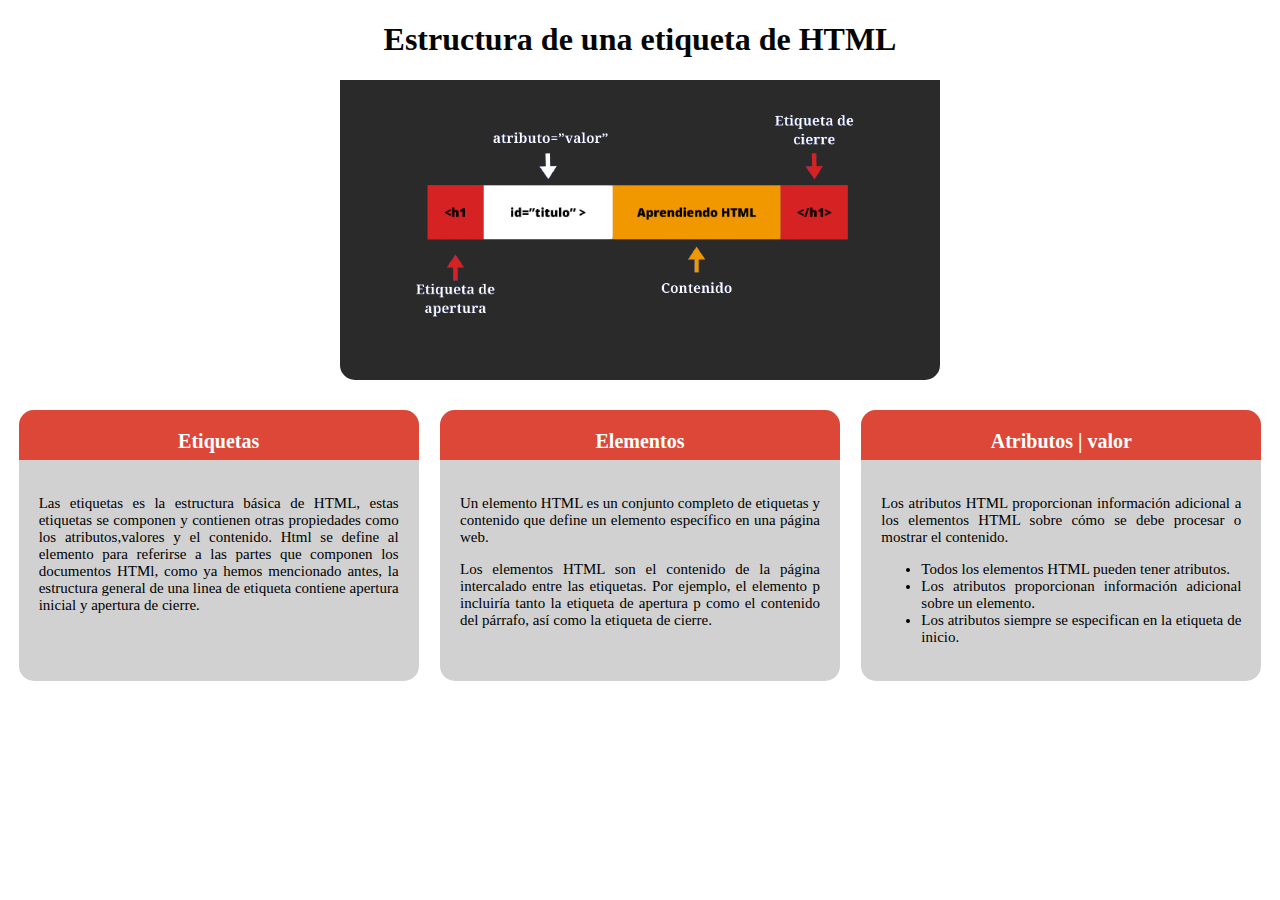
==== Documenthtml.html @ be3a15d9 "html document structure preview" ====
<!DOCTYPE html>
<html lang="en">

<head>
  <meta charset="UTF-8">
  <meta name="viewport" content="width=device-width, initial-scale=1.0">
  <link rel="stylesheet" href="./css/styles.css">
  <title>Aprendiendo de HTML</title>
</head>

<body>



  <h1 class="titlev">Estructura de una etiqueta de HTML</h1>

  <div class="imagenv">
    <img src="./assets/img/EstImg1.png" alt="Estructura de etiqueta">
  </div>


  <div class="cards">
    <div class="Cardv">
      <header class="headerv">
        <h1 class="cardtitle">Etiquetas</h1>
      </header>

      <div class="containerv">
        <p>Las etiquetas es la estructura básica de HTML, estas etiquetas se componen y contienen otras propiedades
          como
          los atributos,valores y el contenido. Html se define al elemento para referirse a las partes que componen
          los
          documentos HTMl, como ya hemos mencionado antes, la estructura general de una linea de etiqueta contiene
          apertura inicial y apertura de cierre.</p>
      </div>
    </div>

    <div class="Cardv">
      <header class="headerv">
        <h1 class="cardtitle">Elementos</h1>
      </header>

      <div class="containerv">
        <p>Un elemento HTML es un conjunto completo de etiquetas y contenido que define un elemento específico en una
          página web.</p>
        <p>Los elementos HTML son el contenido de la página intercalado entre las etiquetas. Por ejemplo, el elemento
          p incluiría tanto la etiqueta de apertura p como el contenido del párrafo, así como la etiqueta de cierre.
        </p>
      </div>
    </div>

    <div class="Cardv">
      <header class="headerv">
        <h1 class="cardtitle">Atributos | valor</h1>
      </header>

      <div class="containerv">
        <p>Los atributos HTML proporcionan información adicional a los elementos HTML sobre cómo se debe procesar o
          mostrar el contenido. </p>
        <ul>
          <li>Todos los elementos HTML pueden tener atributos.</li>
          <li>Los atributos proporcionan información adicional sobre un elemento.</li>
          <li>Los atributos siempre se especifican en la etiqueta de inicio.</li>
        </ul>
      </div>
    </div>

  </div>









</body>

</html>
---- css/styles.css ----
.titlev{
text-align: center;
color: #050505;
font-weight: bold;

}

.titlev:hover{
color: #ff0606;
}

.imagenv{
  width: 600px;
  height: 300px;
  border-bottom-right-radius: 15px;
  border-bottom-left-radius: 15px;
  background-color: #2b2a2a;
  display: block;
  margin: auto ;
}

.imagenv:hover{
  padding: 1rem;
  color: white;
  border-width: 5px;
  border-style: solid;
  border-image: 
    linear-gradient(
      to bottom, 
      red, 
      rgba(0, 0, 0, 0)
    ) 1 100%;
}

img{
  width: 500px;
  display: block;
  margin: auto;
}

.cards{
  display: flex;
  justify-content:space-around;

}

.headerv{
  width: 400px;
  height: 50px;
  border-top-left-radius: 15px;
  border-top-right-radius: 15px;
  background-color: #DC4737;
}

.cardtitle{
  color: #ffff;
  text-align: left; 
  font-size: 20px;
  padding: 20px;
  text-align: center;
  margin: 0;
}
.Cardv{
  margin-top: 30px;
  margin-bottom: 30px;
  border-top-left-radius: 15px;
  border-top-right-radius: 15px;
  border-bottom-right-radius: 15px;
  border-bottom-left-radius: 15px;
  width: 400px;
  background-color: #d1d1d1;
}

.containerv{
  padding: 20px;
  font-size: 15px;
  text-align: justify;
}
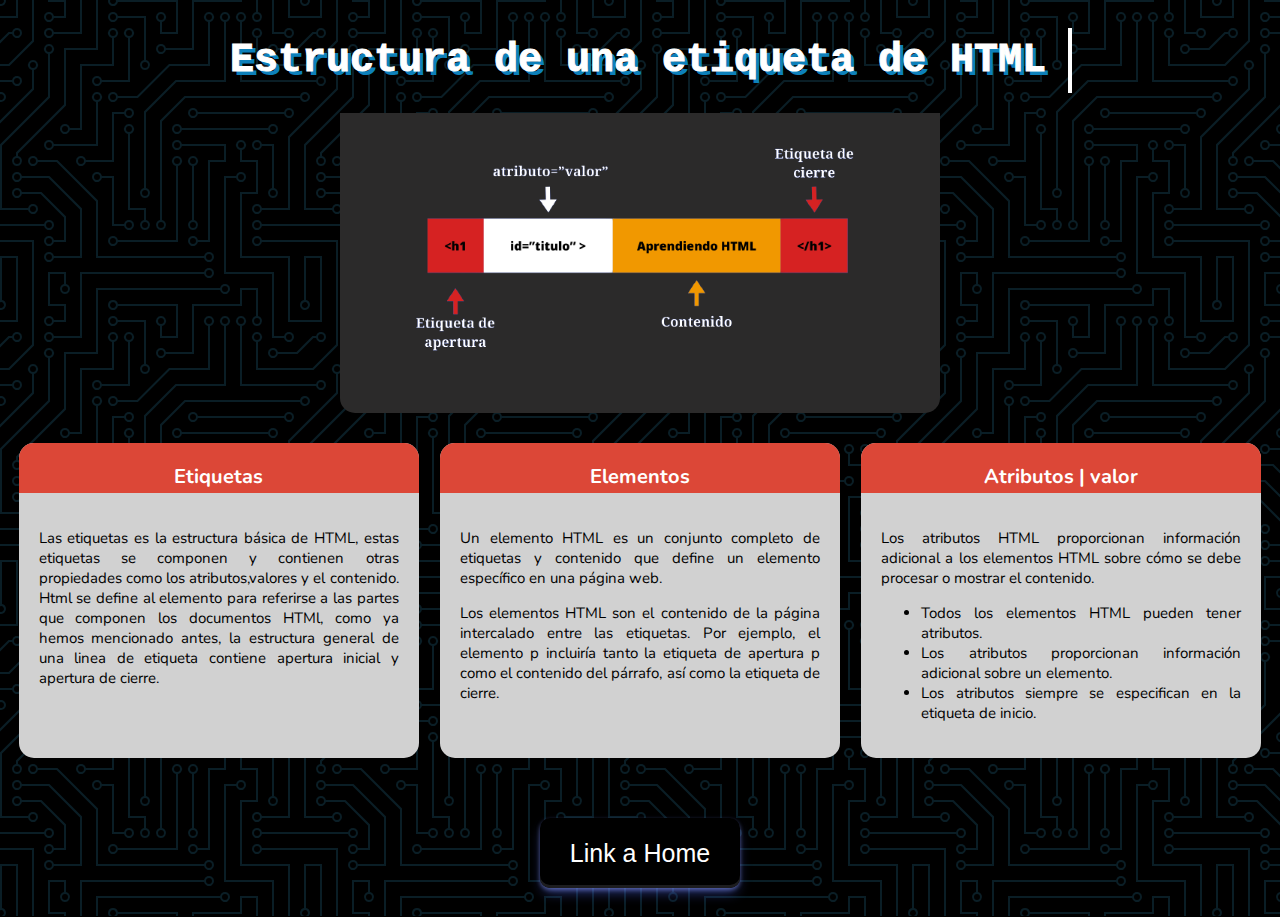
==== commit 8a9c57d0: "ultimos cambios" ====
--- a/Documenthtml.html
+++ b/Documenthtml.html
@@ -1,80 +1,83 @@
 <!DOCTYPE html>
 <html lang="en">
+  <head>
+    <meta charset="UTF-8" />
+    <meta name="viewport" content="width=device-width, initial-scale=1.0" />
+    <link rel="stylesheet" href="./css/styles.css" />
+    <title>Aprendiendo de HTML</title>
+  </head>
 
-<head>
-  <meta charset="UTF-8">
-  <meta name="viewport" content="width=device-width, initial-scale=1.0">
-  <link rel="stylesheet" href="./css/styles.css">
-  <title>Aprendiendo de HTML</title>
-</head>
+  <body>
+    <div class="titulo">
+      <h1 class="titlev">Estructura de una etiqueta de HTML</h1>
+    </div>
 
-<body>
+    <div class="imagenv">
+      <img src="./assets/img/EstImg1.png" alt="Estructura de etiqueta" />
+    </div>
 
+    <div class="cards">
+      <div class="Cardv">
+        <header class="headerv">
+          <h2 class="cardtitle">Etiquetas</h2>
+        </header>
 
+        <div class="containerv">
+          <p>
+            Las etiquetas es la estructura básica de HTML, estas etiquetas se
+            componen y contienen otras propiedades como los atributos,valores y
+            el contenido. Html se define al elemento para referirse a las partes
+            que componen los documentos HTMl, como ya hemos mencionado antes, la
+            estructura general de una linea de etiqueta contiene apertura
+            inicial y apertura de cierre.
+          </p>
+        </div>
+      </div>
 
-  <h1 class="titlev">Estructura de una etiqueta de HTML</h1>
+      <div class="Cardv">
+        <header class="headerv">
+          <h1 class="cardtitle">Elementos</h1>
+        </header>
 
-  <div class="imagenv">
-    <img src="./assets/img/EstImg1.png" alt="Estructura de etiqueta">
-  </div>
+        <div class="containerv">
+          <p>
+            Un elemento HTML es un conjunto completo de etiquetas y contenido
+            que define un elemento específico en una página web.
+          </p>
+          <p>
+            Los elementos HTML son el contenido de la página intercalado entre
+            las etiquetas. Por ejemplo, el elemento p incluiría tanto la
+            etiqueta de apertura p como el contenido del párrafo, así como la
+            etiqueta de cierre.
+          </p>
+        </div>
+      </div>
 
+      <div class="Cardv">
+        <header class="headerv">
+          <h1 class="cardtitle">Atributos | valor</h1>
+        </header>
 
-  <div class="cards">
-    <div class="Cardv">
-      <header class="headerv">
-        <h1 class="cardtitle">Etiquetas</h1>
-      </header>
-
-      <div class="containerv">
-        <p>Las etiquetas es la estructura básica de HTML, estas etiquetas se componen y contienen otras propiedades
-          como
-          los atributos,valores y el contenido. Html se define al elemento para referirse a las partes que componen
-          los
-          documentos HTMl, como ya hemos mencionado antes, la estructura general de una linea de etiqueta contiene
-          apertura inicial y apertura de cierre.</p>
+        <div class="containerv">
+          <p>
+            Los atributos HTML proporcionan información adicional a los
+            elementos HTML sobre cómo se debe procesar o mostrar el contenido.
+          </p>
+          <ul>
+            <li>Todos los elementos HTML pueden tener atributos.</li>
+            <li>
+              Los atributos proporcionan información adicional sobre un
+              elemento.
+            </li>
+            <li>
+              Los atributos siempre se especifican en la etiqueta de inicio.
+            </li>
+          </ul>
+        </div>
       </div>
     </div>
-
-    <div class="Cardv">
-      <header class="headerv">
-        <h1 class="cardtitle">Elementos</h1>
-      </header>
-
-      <div class="containerv">
-        <p>Un elemento HTML es un conjunto completo de etiquetas y contenido que define un elemento específico en una
-          página web.</p>
-        <p>Los elementos HTML son el contenido de la página intercalado entre las etiquetas. Por ejemplo, el elemento
-          p incluiría tanto la etiqueta de apertura p como el contenido del párrafo, así como la etiqueta de cierre.
-        </p>
-      </div>
+    <div class="volverHome">
+      <button><a href="./index.html">Link a Home</a></button>
     </div>
-
-    <div class="Cardv">
-      <header class="headerv">
-        <h1 class="cardtitle">Atributos | valor</h1>
-      </header>
-
-      <div class="containerv">
-        <p>Los atributos HTML proporcionan información adicional a los elementos HTML sobre cómo se debe procesar o
-          mostrar el contenido. </p>
-        <ul>
-          <li>Todos los elementos HTML pueden tener atributos.</li>
-          <li>Los atributos proporcionan información adicional sobre un elemento.</li>
-          <li>Los atributos siempre se especifican en la etiqueta de inicio.</li>
-        </ul>
-      </div>
-    </div>
-
-  </div>
-
-
-
-
-
-
-
-
-
-</body>
-
-</html>+  </body>
+</html>
--- a/css/styles.css
+++ b/css/styles.css
@@ -1,66 +1,107 @@
-.titlev{
-text-align: center;
-color: #050505;
-font-weight: bold;
+@import url("https://fonts.googleapis.com/css2?family=Borel&family=Nunito:ital,wght@0,800;1,500&family=Rubik:wght@300&display=swap");
 
+body {
+  background-color: #000000;
+  background-image: url("data:image/svg+xml,%3Csvg xmlns='http://www.w3.org/2000/svg' viewBox='0 0 304 304' width='304' height='304'%3E%3Cpath fill='%2321647d' fill-opacity='0.3' d='M44.1 224a5 5 0 1 1 0 2H0v-2h44.1zm160 48a5 5 0 1 1 0 2H82v-2h122.1zm57.8-46a5 5 0 1 1 0-2H304v2h-42.1zm0 16a5 5 0 1 1 0-2H304v2h-42.1zm6.2-114a5 5 0 1 1 0 2h-86.2a5 5 0 1 1 0-2h86.2zm-256-48a5 5 0 1 1 0 2H0v-2h12.1zm185.8 34a5 5 0 1 1 0-2h86.2a5 5 0 1 1 0 2h-86.2zM258 12.1a5 5 0 1 1-2 0V0h2v12.1zm-64 208a5 5 0 1 1-2 0v-54.2a5 5 0 1 1 2 0v54.2zm48-198.2V80h62v2h-64V21.9a5 5 0 1 1 2 0zm16 16V64h46v2h-48V37.9a5 5 0 1 1 2 0zm-128 96V208h16v12.1a5 5 0 1 1-2 0V210h-16v-76.1a5 5 0 1 1 2 0zm-5.9-21.9a5 5 0 1 1 0 2H114v48H85.9a5 5 0 1 1 0-2H112v-48h12.1zm-6.2 130a5 5 0 1 1 0-2H176v-74.1a5 5 0 1 1 2 0V242h-60.1zm-16-64a5 5 0 1 1 0-2H114v48h10.1a5 5 0 1 1 0 2H112v-48h-10.1zM66 284.1a5 5 0 1 1-2 0V274H50v30h-2v-32h18v12.1zM236.1 176a5 5 0 1 1 0 2H226v94h48v32h-2v-30h-48v-98h12.1zm25.8-30a5 5 0 1 1 0-2H274v44.1a5 5 0 1 1-2 0V146h-10.1zm-64 96a5 5 0 1 1 0-2H208v-80h16v-14h-42.1a5 5 0 1 1 0-2H226v18h-16v80h-12.1zm86.2-210a5 5 0 1 1 0 2H272V0h2v32h10.1zM98 101.9V146H53.9a5 5 0 1 1 0-2H96v-42.1a5 5 0 1 1 2 0zM53.9 34a5 5 0 1 1 0-2H80V0h2v34H53.9zm60.1 3.9V66H82v64H69.9a5 5 0 1 1 0-2H80V64h32V37.9a5 5 0 1 1 2 0zM101.9 82a5 5 0 1 1 0-2H128V37.9a5 5 0 1 1 2 0V82h-28.1zm16-64a5 5 0 1 1 0-2H146v44.1a5 5 0 1 1-2 0V18h-26.1zm102.2 270a5 5 0 1 1 0 2H98v14h-2v-16h124.1zM242 149.9V160h16v34h-16v62h48v48h-2v-46h-48v-66h16v-30h-16v-12.1a5 5 0 1 1 2 0zM53.9 18a5 5 0 1 1 0-2H64V2H48V0h18v18H53.9zm112 32a5 5 0 1 1 0-2H192V0h50v2h-48v48h-28.1zm-48-48a5 5 0 0 1-9.8-2h2.07a3 3 0 1 0 5.66 0H178v34h-18V21.9a5 5 0 1 1 2 0V32h14V2h-58.1zm0 96a5 5 0 1 1 0-2H137l32-32h39V21.9a5 5 0 1 1 2 0V66h-40.17l-32 32H117.9zm28.1 90.1a5 5 0 1 1-2 0v-76.51L175.59 80H224V21.9a5 5 0 1 1 2 0V82h-49.59L146 112.41v75.69zm16 32a5 5 0 1 1-2 0v-99.51L184.59 96H300.1a5 5 0 0 1 3.9-3.9v2.07a3 3 0 0 0 0 5.66v2.07a5 5 0 0 1-3.9-3.9H185.41L162 121.41v98.69zm-144-64a5 5 0 1 1-2 0v-3.51l48-48V48h32V0h2v50H66v55.41l-48 48v2.69zM50 53.9v43.51l-48 48V208h26.1a5 5 0 1 1 0 2H0v-65.41l48-48V53.9a5 5 0 1 1 2 0zm-16 16V89.41l-34 34v-2.82l32-32V69.9a5 5 0 1 1 2 0zM12.1 32a5 5 0 1 1 0 2H9.41L0 43.41V40.6L8.59 32h3.51zm265.8 18a5 5 0 1 1 0-2h18.69l7.41-7.41v2.82L297.41 50H277.9zm-16 160a5 5 0 1 1 0-2H288v-71.41l16-16v2.82l-14 14V210h-28.1zm-208 32a5 5 0 1 1 0-2H64v-22.59L40.59 194H21.9a5 5 0 1 1 0-2H41.41L66 216.59V242H53.9zm150.2 14a5 5 0 1 1 0 2H96v-56.6L56.6 162H37.9a5 5 0 1 1 0-2h19.5L98 200.6V256h106.1zm-150.2 2a5 5 0 1 1 0-2H80v-46.59L48.59 178H21.9a5 5 0 1 1 0-2H49.41L82 208.59V258H53.9zM34 39.8v1.61L9.41 66H0v-2h8.59L32 40.59V0h2v39.8zM2 300.1a5 5 0 0 1 3.9 3.9H3.83A3 3 0 0 0 0 302.17V256h18v48h-2v-46H2v42.1zM34 241v63h-2v-62H0v-2h34v1zM17 18H0v-2h16V0h2v18h-1zm273-2h14v2h-16V0h2v16zm-32 273v15h-2v-14h-14v14h-2v-16h18v1zM0 92.1A5.02 5.02 0 0 1 6 97a5 5 0 0 1-6 4.9v-2.07a3 3 0 1 0 0-5.66V92.1zM80 272h2v32h-2v-32zm37.9 32h-2.07a3 3 0 0 0-5.66 0h-2.07a5 5 0 0 1 9.8 0zM5.9 0A5.02 5.02 0 0 1 0 5.9V3.83A3 3 0 0 0 3.83 0H5.9zm294.2 0h2.07A3 3 0 0 0 304 3.83V5.9a5 5 0 0 1-3.9-5.9zm3.9 300.1v2.07a3 3 0 0 0-1.83 1.83h-2.07a5 5 0 0 1 3.9-3.9zM97 100a3 3 0 1 0 0-6 3 3 0 0 0 0 6zm0-16a3 3 0 1 0 0-6 3 3 0 0 0 0 6zm16 16a3 3 0 1 0 0-6 3 3 0 0 0 0 6zm16 16a3 3 0 1 0 0-6 3 3 0 0 0 0 6zm0 16a3 3 0 1 0 0-6 3 3 0 0 0 0 6zm-48 32a3 3 0 1 0 0-6 3 3 0 0 0 0 6zm16 16a3 3 0 1 0 0-6 3 3 0 0 0 0 6zm32 48a3 3 0 1 0 0-6 3 3 0 0 0 0 6zm-16 16a3 3 0 1 0 0-6 3 3 0 0 0 0 6zm32-16a3 3 0 1 0 0-6 3 3 0 0 0 0 6zm0-32a3 3 0 1 0 0-6 3 3 0 0 0 0 6zm16 32a3 3 0 1 0 0-6 3 3 0 0 0 0 6zm32 16a3 3 0 1 0 0-6 3 3 0 0 0 0 6zm0-16a3 3 0 1 0 0-6 3 3 0 0 0 0 6zm-16-64a3 3 0 1 0 0-6 3 3 0 0 0 0 6zm16 0a3 3 0 1 0 0-6 3 3 0 0 0 0 6zm16 96a3 3 0 1 0 0-6 3 3 0 0 0 0 6zm0 16a3 3 0 1 0 0-6 3 3 0 0 0 0 6zm16 16a3 3 0 1 0 0-6 3 3 0 0 0 0 6zm16-144a3 3 0 1 0 0-6 3 3 0 0 0 0 6zm0 32a3 3 0 1 0 0-6 3 3 0 0 0 0 6zm16-32a3 3 0 1 0 0-6 3 3 0 0 0 0 6zm16-16a3 3 0 1 0 0-6 3 3 0 0 0 0 6zm-96 0a3 3 0 1 0 0-6 3 3 0 0 0 0 6zm0 16a3 3 0 1 0 0-6 3 3 0 0 0 0 6zm16-32a3 3 0 1 0 0-6 3 3 0 0 0 0 6zm96 0a3 3 0 1 0 0-6 3 3 0 0 0 0 6zm-16-64a3 3 0 1 0 0-6 3 3 0 0 0 0 6zm16-16a3 3 0 1 0 0-6 3 3 0 0 0 0 6zm-32 0a3 3 0 1 0 0-6 3 3 0 0 0 0 6zm0-16a3 3 0 1 0 0-6 3 3 0 0 0 0 6zm-16 0a3 3 0 1 0 0-6 3 3 0 0 0 0 6zm-16 0a3 3 0 1 0 0-6 3 3 0 0 0 0 6zm-16 0a3 3 0 1 0 0-6 3 3 0 0 0 0 6zM49 36a3 3 0 1 0 0-6 3 3 0 0 0 0 6zm-32 0a3 3 0 1 0 0-6 3 3 0 0 0 0 6zm32 16a3 3 0 1 0 0-6 3 3 0 0 0 0 6zM33 68a3 3 0 1 0 0-6 3 3 0 0 0 0 6zm16-48a3 3 0 1 0 0-6 3 3 0 0 0 0 6zm0 240a3 3 0 1 0 0-6 3 3 0 0 0 0 6zm16 32a3 3 0 1 0 0-6 3 3 0 0 0 0 6zm-16-64a3 3 0 1 0 0-6 3 3 0 0 0 0 6zm0 16a3 3 0 1 0 0-6 3 3 0 0 0 0 6zm-16-32a3 3 0 1 0 0-6 3 3 0 0 0 0 6zm80-176a3 3 0 1 0 0-6 3 3 0 0 0 0 6zm16 0a3 3 0 1 0 0-6 3 3 0 0 0 0 6zm-16-16a3 3 0 1 0 0-6 3 3 0 0 0 0 6zm32 48a3 3 0 1 0 0-6 3 3 0 0 0 0 6zm16-16a3 3 0 1 0 0-6 3 3 0 0 0 0 6zm0-32a3 3 0 1 0 0-6 3 3 0 0 0 0 6zm112 176a3 3 0 1 0 0-6 3 3 0 0 0 0 6zm-16 16a3 3 0 1 0 0-6 3 3 0 0 0 0 6zm0 16a3 3 0 1 0 0-6 3 3 0 0 0 0 6zm0 16a3 3 0 1 0 0-6 3 3 0 0 0 0 6zM17 180a3 3 0 1 0 0-6 3 3 0 0 0 0 6zm0 16a3 3 0 1 0 0-6 3 3 0 0 0 0 6zm0-32a3 3 0 1 0 0-6 3 3 0 0 0 0 6zm16 0a3 3 0 1 0 0-6 3 3 0 0 0 0 6zM17 84a3 3 0 1 0 0-6 3 3 0 0 0 0 6zm32 64a3 3 0 1 0 0-6 3 3 0 0 0 0 6zm16-16a3 3 0 1 0 0-6 3 3 0 0 0 0 6z'%3E%3C/path%3E%3C/svg%3E");
+  font-family: "Nunito", sans-serif;
 }
 
-.titlev:hover{
-color: #ff0606;
+.titulo{
+  display: flex;
+  justify-content: center;
 }
 
-.imagenv{
+.titlev {
+  display: flex;
+  text-align: center;
+  text-shadow: 4px 4px rgb(13, 128, 186);
+  -webkit-text-stroke: #fff;
+  -webkit-text-stroke-width: 1px;
+  color: #fff;
+  font-size: 40px;
+  width: 70%;
+  padding: 10px;
+  margin: 20px;
+  display: block;
+  font-family: monospace;
+  white-space: nowrap;
+  border-right: 4px solid;
+  width: 35ch;
+
+  animation: typing 8s steps(35), blink 0.5s infinite step-end alternate;
+  overflow: hidden;
+  animation-iteration-count: infinite;
+}
+
+@keyframes typing {
+  from {
+    width: 0;
+  }
+}
+@keyframes blink {
+  50% {
+    border-color: transparent;
+  }
+}
+
+.titlev:hover {
+  color: #ff0606;
+  text-shadow: 4px 4px #ff0606;
+  -webkit-text-stroke: #fff;
+  -webkit-text-stroke-width: 1px;
+}
+
+.imagenv {
   width: 600px;
   height: 300px;
   border-bottom-right-radius: 15px;
   border-bottom-left-radius: 15px;
   background-color: #2b2a2a;
   display: block;
-  margin: auto ;
+  margin: auto;
 }
 
-.imagenv:hover{
+.imagenv:hover {
   padding: 1rem;
   color: white;
   border-width: 5px;
   border-style: solid;
-  border-image: 
-    linear-gradient(
-      to bottom, 
-      red, 
-      rgba(0, 0, 0, 0)
-    ) 1 100%;
+  border-image: linear-gradient(to bottom, red, rgba(0, 0, 0, 0)) 1 100%;
 }
 
-img{
+img {
   width: 500px;
   display: block;
   margin: auto;
 }
 
-.cards{
-  display: flex;
-  justify-content:space-around;
-
+a{
+  text-decoration: none;
+  color: #fff;
 }
 
-.headerv{
+.cards {
+  display: flex;
+  justify-content: space-around;
+}
+
+.headerv {
   width: 400px;
   height: 50px;
   border-top-left-radius: 15px;
   border-top-right-radius: 15px;
-  background-color: #DC4737;
+  background-color: #dc4737;
 }
 
-.cardtitle{
+.cardtitle {
   color: #ffff;
-  text-align: left; 
+  text-align: left;
   font-size: 20px;
   padding: 20px;
   text-align: center;
   margin: 0;
 }
-.Cardv{
+.Cardv {
   margin-top: 30px;
   margin-bottom: 30px;
   border-top-left-radius: 15px;
@@ -71,9 +112,32 @@
   background-color: #d1d1d1;
 }
 
-.containerv{
+.containerv {
   padding: 20px;
   font-size: 15px;
   text-align: justify;
 }
 
+.volverHome {
+  display: flex;
+  justify-content: center;
+  margin-top: 10px;
+}
+
+.volverHome > button {
+  display: flex;
+  font-size: 25px;
+  width: 200px;
+  height: 70px;
+  /* ajuste de posicion */
+  margin: 20px 10px;
+  justify-content: center;
+  align-items: center;
+  /* estilo al boton */
+  border-radius: 10px;
+  cursor: pointer;
+  border: none;
+  background-color: #000000;
+  box-shadow: rgba(142, 158, 248, 0.5) 0 2px 4px,
+    rgba(83, 109, 254, 0.5) 0 7px 13px -3px, #1d1d1f 0 -3px 0 inset;
+}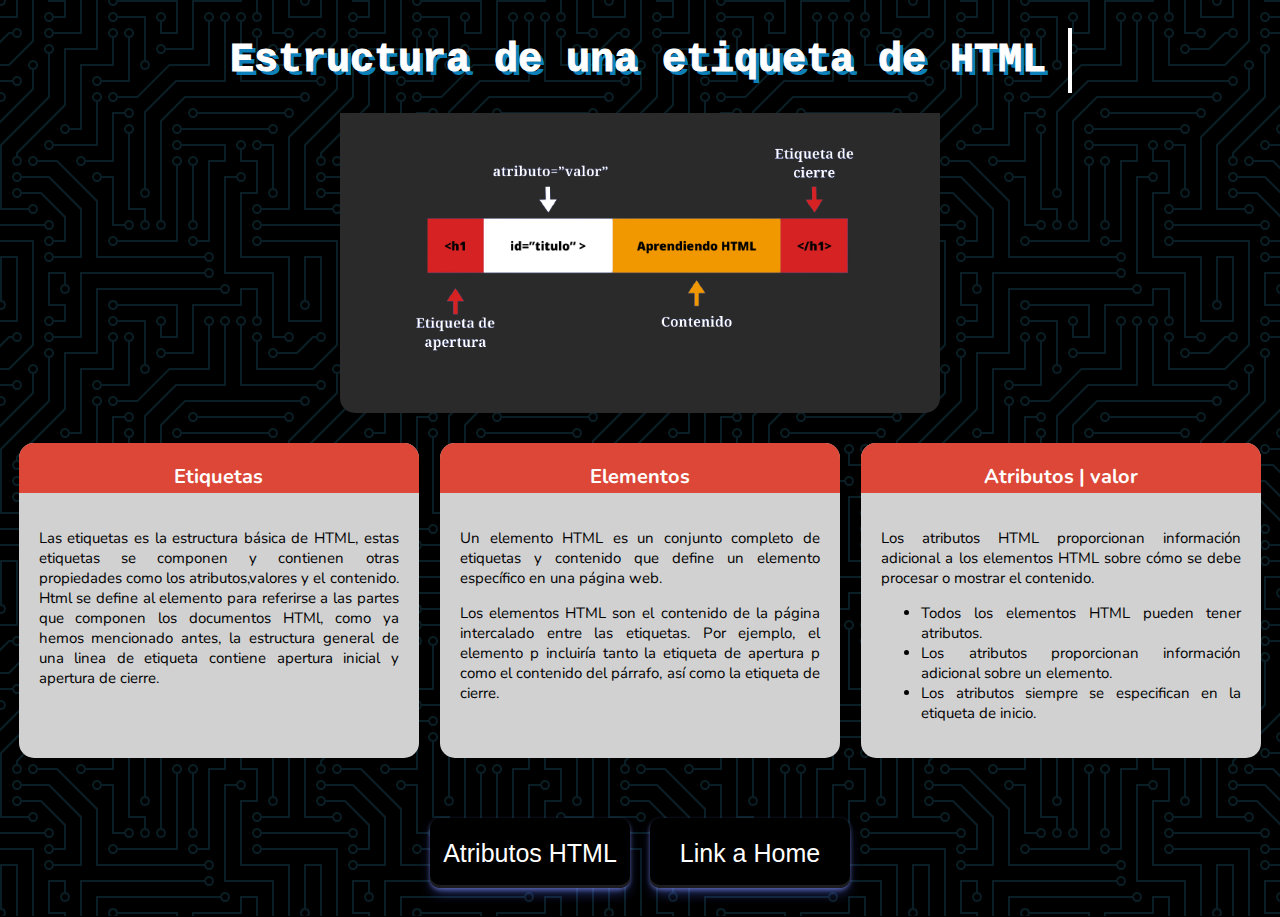
==== commit 96ed1a90: "Modificaciones finales" ====
--- a/Documenthtml.html
+++ b/Documenthtml.html
@@ -77,6 +77,7 @@
       </div>
     </div>
     <div class="volverHome">
+      <button><a href="./AtributosHtml.html">Atributos HTML</a></button>
       <button><a href="./index.html">Link a Home</a></button>
     </div>
   </body>
